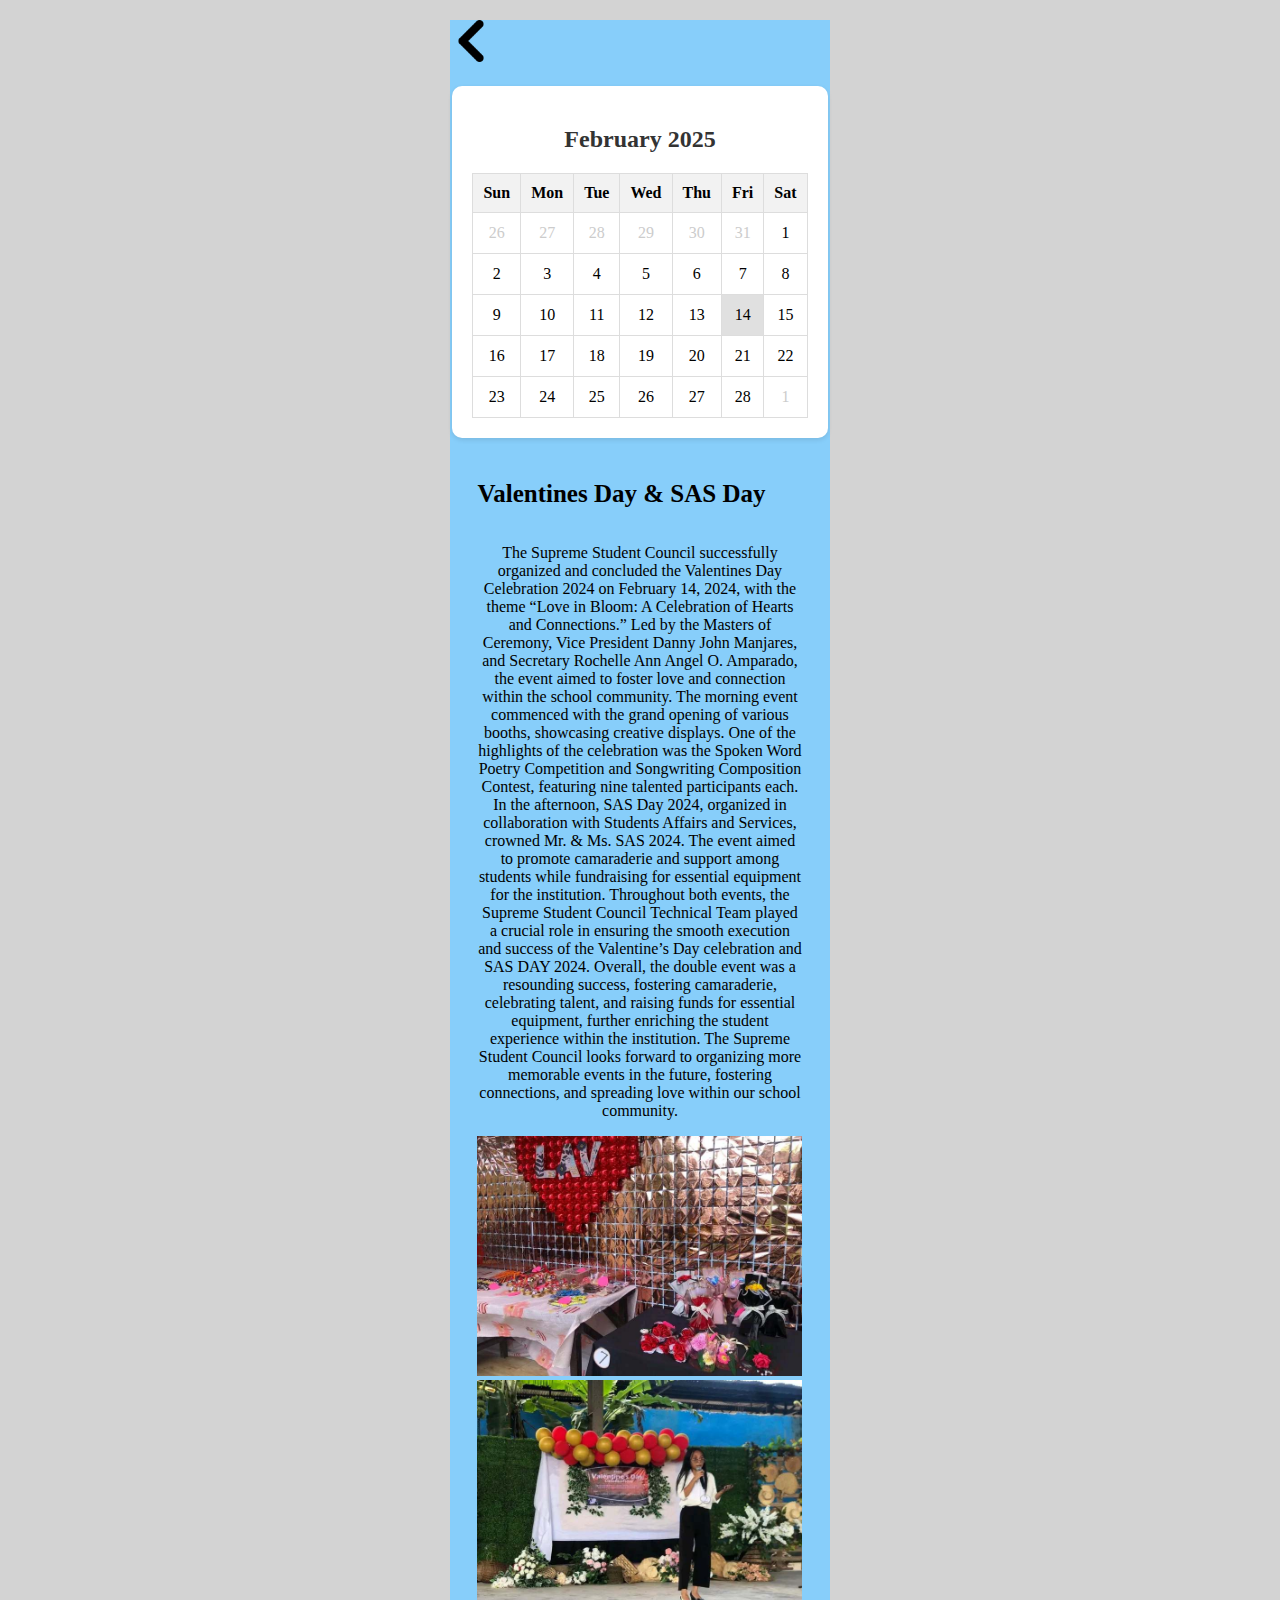
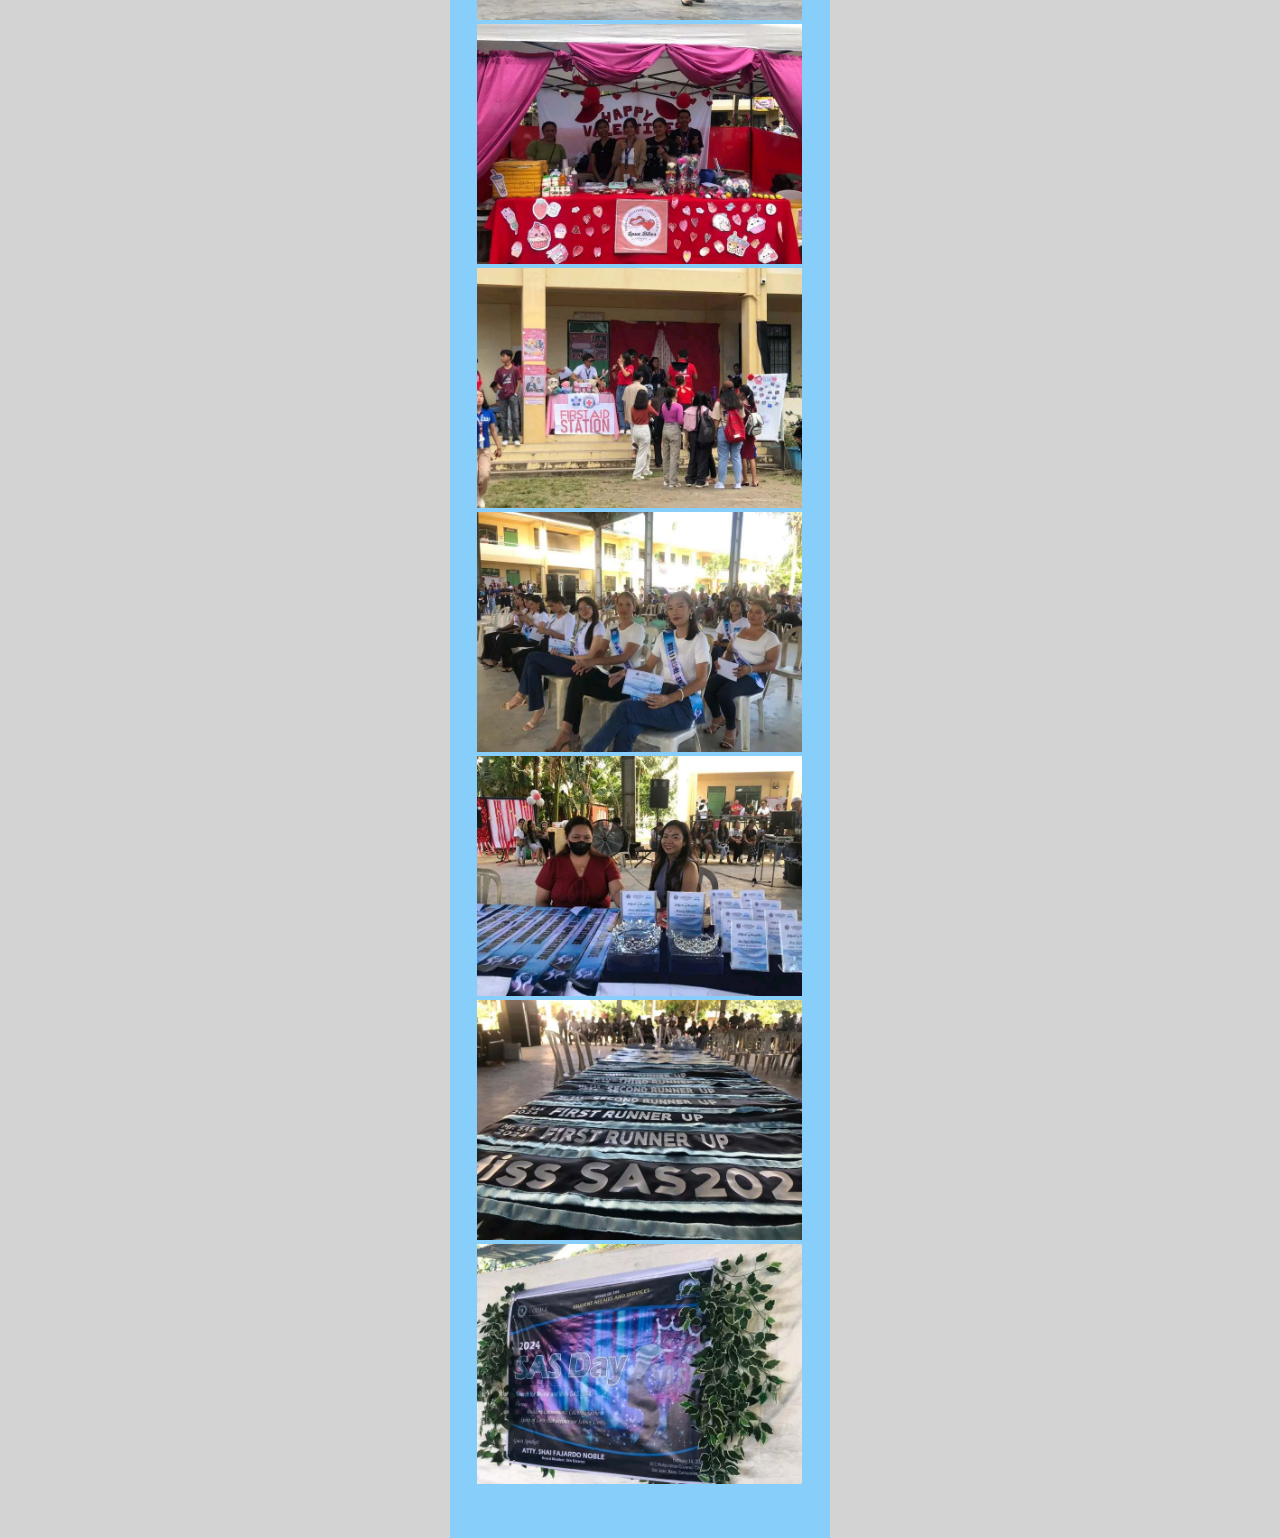
==== event1.html @ adcf335e "Add files via upload" ====
<!DOCTYPE html>
<html>

<head>
  <meta charset="UTF-8">
  <meta name="viewport" content="width=device-width, initial-scale=1">
  
  <link rel="stylesheet" href="design.css">
  
  <link rel="preconnect" href="https://fonts.googleapis.com">
<link rel="preconnect" href="https://fonts.gstatic.com" crossorigin>
<link href="https://fonts.googleapis.com/css2?family=Oswald:wght@200..700&family=Roboto:ital,wght@0,100;0,300;0,400;0,500;0,700;0,900;1,100;1,300;1,400;1,500;1,700;1,900&display=swap" rel="stylesheet">
  
  <title>Valentines Day & SAS Day</title>
</head>

<body style="
background-color: lightblue;
margin-top: 20px;
background: lightgrey;
justify-content: center;
align-items: center;
">
  <div style="
  background: lightskyblue;
  
  ">
 <header style="
 display: grid;
 grid-template-columns: 380px;
 justify-content: center;
 align-items: center;
 ">
  
<a onclick="window.location.href = 'index.html';"><img src="previous.png" alt="admin"style="width:42px;height:42px;"></a>
</header>



<main style="
display: grid;
justify-content: center;
align-items: center;
">
  

    <div class="calendar">
    <h2>February 2025</h2>

    <table>
      <thead>
        <tr>
          <th>Sun</th>
          <th>Mon</th>
          <th>Tue</th>
          <th>Wed</th>
          <th>Thu</th>
          <th>Fri</th>
          <th>Sat</th>
        </tr>
      </thead>
      <tbody>
        <tr>
          
          <td class="prev-month">26</td>
          <td class="prev-month">27</td>  
          <td class="prev-month">28</td>
          <td class="prev-month">29</td>
          <td class="prev-month">30</td>
          <td class="prev-month">31</td>
          <td>1</td>
        <tr>
          <td>2</td>
          <td>3</td>
          <td>4</td>
          <td>5</td>
          <td>6</td>
          <td>7</td>
          <td>8</td>
           <tr>
          <td>9</td>
          <td>10</td>
          <td>11</td>
          <td>12</td>
          <td>13</td>
          <td class="today">14</td>
          <td>15</td>
       <tr> 
          <td>16</td>
          <td>17</td>
          <td>18</td>
          <td>19</td>
          <td>20</td>
          <td>21</td>
          <td>22</td>
        <tr>
          <td>23</td>
          <td>24</td>
          <td>25</td>
          <td>26</td>
          <td>27</td>
          <td>28</td>
          <td class="next-month">1</td>
         
        </tr>
      </tbody>
    </table>
  </div>


  
<div style="
display: grid;
justify-content: center;
align-items: center;
width: 325px;
margin:25px 0px 0px 25px;
">
    
    <div>
  <h1 style="
    font-size: 25px;
    font-weight: bold;
    font-family: 'Times New Roman', Times, serif;
    margin-bottom: 20px;
   
    ">Valentines Day & SAS Day</h1>
    </div>
    
    <div>
  <p style="text-align: center;">The Supreme Student Council successfully organized and concluded the Valentines Day Celebration 2024 on February 14, 2024, with the theme “Love in Bloom: A Celebration of Hearts and Connections.” Led by the Masters of Ceremony, Vice President Danny John Manjares, and Secretary Rochelle Ann Angel O. Amparado, the event aimed to foster love and connection within the school community.

The morning event commenced with the grand opening of various booths, showcasing creative displays. One of the highlights of the celebration was the Spoken Word Poetry Competition and Songwriting Composition Contest, featuring nine talented participants each.

In the afternoon, SAS Day 2024, organized in collaboration with Students Affairs and Services, crowned Mr. & Ms. SAS 2024. The event aimed to promote camaraderie and support among students while fundraising for essential equipment for the institution.

Throughout both events, the Supreme Student Council Technical Team played a crucial role in ensuring the smooth execution and success of the Valentine’s Day celebration and SAS DAY 2024. Overall, the double event was a resounding success, fostering camaraderie, celebrating talent, and raising funds for essential equipment, further enriching the student experience within the institution.

The Supreme Student Council looks forward to organizing more memorable events in the future, fostering connections, and spreading love within our school community.</p>
  </div>
 
  
  
  <div>  <img src="VTD1.jpeg" alt="Valentines Day" style="
      width: 325px;
      height: 240px; "></div>
  
    <div>  <img src="VTD2.jpeg" alt="Valentines Day" style="
      width: 325px;
      height: 240px; "></div>
  
    <div> <img src="VTD3.jpeg" alt="Valentines Day" style="
      width: 325px;
      height: 240px; "></div>
    <div> <img src="VTD4.jpeg" alt="Valentines Day" style="
      width: 325px;
      height: 240px; "></div>
      
    <div> <img src="VTD5.jpeg" alt="Valentines Day" style="
      width: 325px;
      height: 240px; "></div>
  
    <div> <img src="VTD6.jpeg" alt="Valentines Day" style="
      width: 325px;
      height: 240px; "></div>
  
    <div> <img src="VTD7.jpeg" alt="Valentines Day" style="
      width: 325px;
      height: 240px; "></div>
      
     <div><img src="VTD8.jpeg" alt="Valentines Day" style="
      width: 325px;
      height: 240px; margin-bottom: 50px; "></div>
    </div> 
      

  
</main>

</div>

</body>
</html>
---- design.css ----
.event-title{
    font-size: 25px;
    font-weight: bold;
    font-family: "Times New Roman", Times, serif;
    margin-top: 50px;
    margin-bottom: 40px;
    padding: 0px;
    text-align: center;
  }
    
  .event1{
    margin-left: 35px;
    margin-right: 35px;
    margin-top: 5px;
    margin-bottom: 5px;
    padding-top: 8px;
    padding-bottom: 8px;
    padding-left: 65px;
    padding-right: 65px;
    background-color: royalblue;
    color: white;
    font-weight: bold;
    border: none;
    border-radius: 3px;
    text-align: center;
    cursor: pointer;
        
  }
   
  .feb{
    margin-left: 145px;
    margin-right: 145px;
    margin-top: 5px;
    margin-bottom: 5px;
    font-size: 12px;
    line-height: 15px;
  }
    
   .event2 {
    margin-left: 35px;
    margin-right: 35px;
    margin-top: 5px;
    margin-bottom: 5;
    padding-top: 8px;
    padding-bottom: 8px;
    padding-left: 71px;
    padding-right: 71px;
    background-color: rgb(0, 150, 150);
    color: white;
    font-weight: bold;
    border: none;
    border-radius: 3px; 
    text-align: center;
    cursor: pointer;
  }
   
   .jul{
    margin-left: 160px;
    margin-right: 160px;
    margin-top: 5px;
    margin-bottom: 5px;
    font-size: 12px;
    line-height: 15px;
  } 
   
   .event3 {
    margin-left: 35px;
    margin-right: 35px;
    margin-top: 5px;
    margin-bottom: 5px;
    padding-top: 8px;
    padding-bottom: 8px;
    padding-left: 113px;
    padding-right: 113px;
    background-color: royalblue;
    color: white;
    font-weight: bold;
    border: none;
    border-radius: 3px;
    cursor: pointer;
  } 
    
   .sep{
    margin-left: 140px;
    margin-right: 140px;
    margin-top: 5px;
    margin-bottom: 5px;
    font-size: 12px;
    line-height: 15px;
  } 
    
   .event4 {
    margin-left: 35px;
    margin-right: 35px;
    margin-top: 5px;
    margin-bottom: 5;
    padding-top: 8px;
    padding-bottom: 8px;
    padding-left: 101px;
    padding-right: 101px;
    background-color: rgb(0, 150, 150);
    color: white;
    font-weight: bold;
    border: none;
    border-radius: 3px; 
    text-align: center;
    cursor: pointer;
  }
    
   .oct{
    margin-left: 151px;
    margin-right: 151px;
    margin-top: 5px;
    margin-bottom: 5px;
    font-size: 12px;
    line-height: 15px;
  }   
  
    
   .event5{
    margin-left: 35px;
    margin-right: 35px;
    margin-top: 5px;
    margin-bottom: 5px;
    padding-top: 8px;
    padding-bottom: 8px;
    padding-left: 52px;
    padding-right: 52px;
    background-color: royalblue;
    color: white;
    font-weight: bold;
    border: none;
    border-radius: 3px;
    text-align: center;
    cursor: pointer;
  }
  
   .octo{
    margin-left: 148px;
    margin-right: 148px;
    margin-top: 5px;
    margin-bottom: 5px;
    font-size: 12px;
    line-height: 15px;
  }   
  
  .event6 {
    margin-left: 35px;
    margin-right: 35px;
    margin-top: 25px;
    margin-bottom: 5;
    padding-top: 8px;
    padding-bottom: 8px;
    padding-left: 64px;
    padding-right: 64px;
    background-color: rgb(0, 150, 150);
    color: white;
    font-weight: bold;
    border: none;
    border-radius: 3px; 
    text-align: center;
    cursor: pointer;
  }
  
  .event7{
    margin-left: 35px;
    margin-right: 35px;
    margin-top: 2px;
    margin-bottom: 2px;
    padding-top: 8px;
    padding-bottom: 8px;
    padding-left: 76px;
    padding-right: 76px;
    background-color: royalblue;
    color: white;
    font-weight: bold;
    border: none;
    border-radius: 3px;
    text-align: center;
    cursor: pointer;
  }
  
  .event8 {
    margin-left: 35px;
    margin-right: 35px;
    margin-top: 2px;
    margin-bottom: 5px;
    padding-top: 8px;
    padding-bottom: 8px;
    padding-left: 90px;
    padding-right: 90px;
    background-color: rgb(0, 150, 150);
    color: white;
    font-weight: bold;
    border: none;
    border-radius: 3px; 
    text-align: center;
    cursor: pointer;
  }
  
    .calendar {
      display: grid;
      background-color: #fff;
      border-radius: 10px;
      padding: 20px;
      box-shadow: 0 2px 5px rgba(0, 0, 0, 0.1);
      text-align: center;
      justify-content: center;
      align-items: center;
      margin-top: 20px;
    }

    .calendar h2 {
      margin-bottom: 20px;
      color: #333;
    }

    .calendar table {
      border-collapse: collapse;
      table-layout: fixed; /* Ensure even cell distribution */
    }

    .calendar th, .calendar td {
      text-align: center;
      padding: 10px;
      border: 1px solid #ddd;
    }

    .calendar th {
      background-color: #f2f2f2;
      font-weight: bold;
    }

    .calendar td {
      height: 20px;
    }

    .calendar td.today {
      background-color: #e0e0e0;
    }

    .calendar .prev-month, .calendar .next-month {
      color: #ccc;
    }
 
   body {
      display: grid;
      justify-content: center;
      align-items: center;
      min-height: 100vh;
      margin: 0;
    }
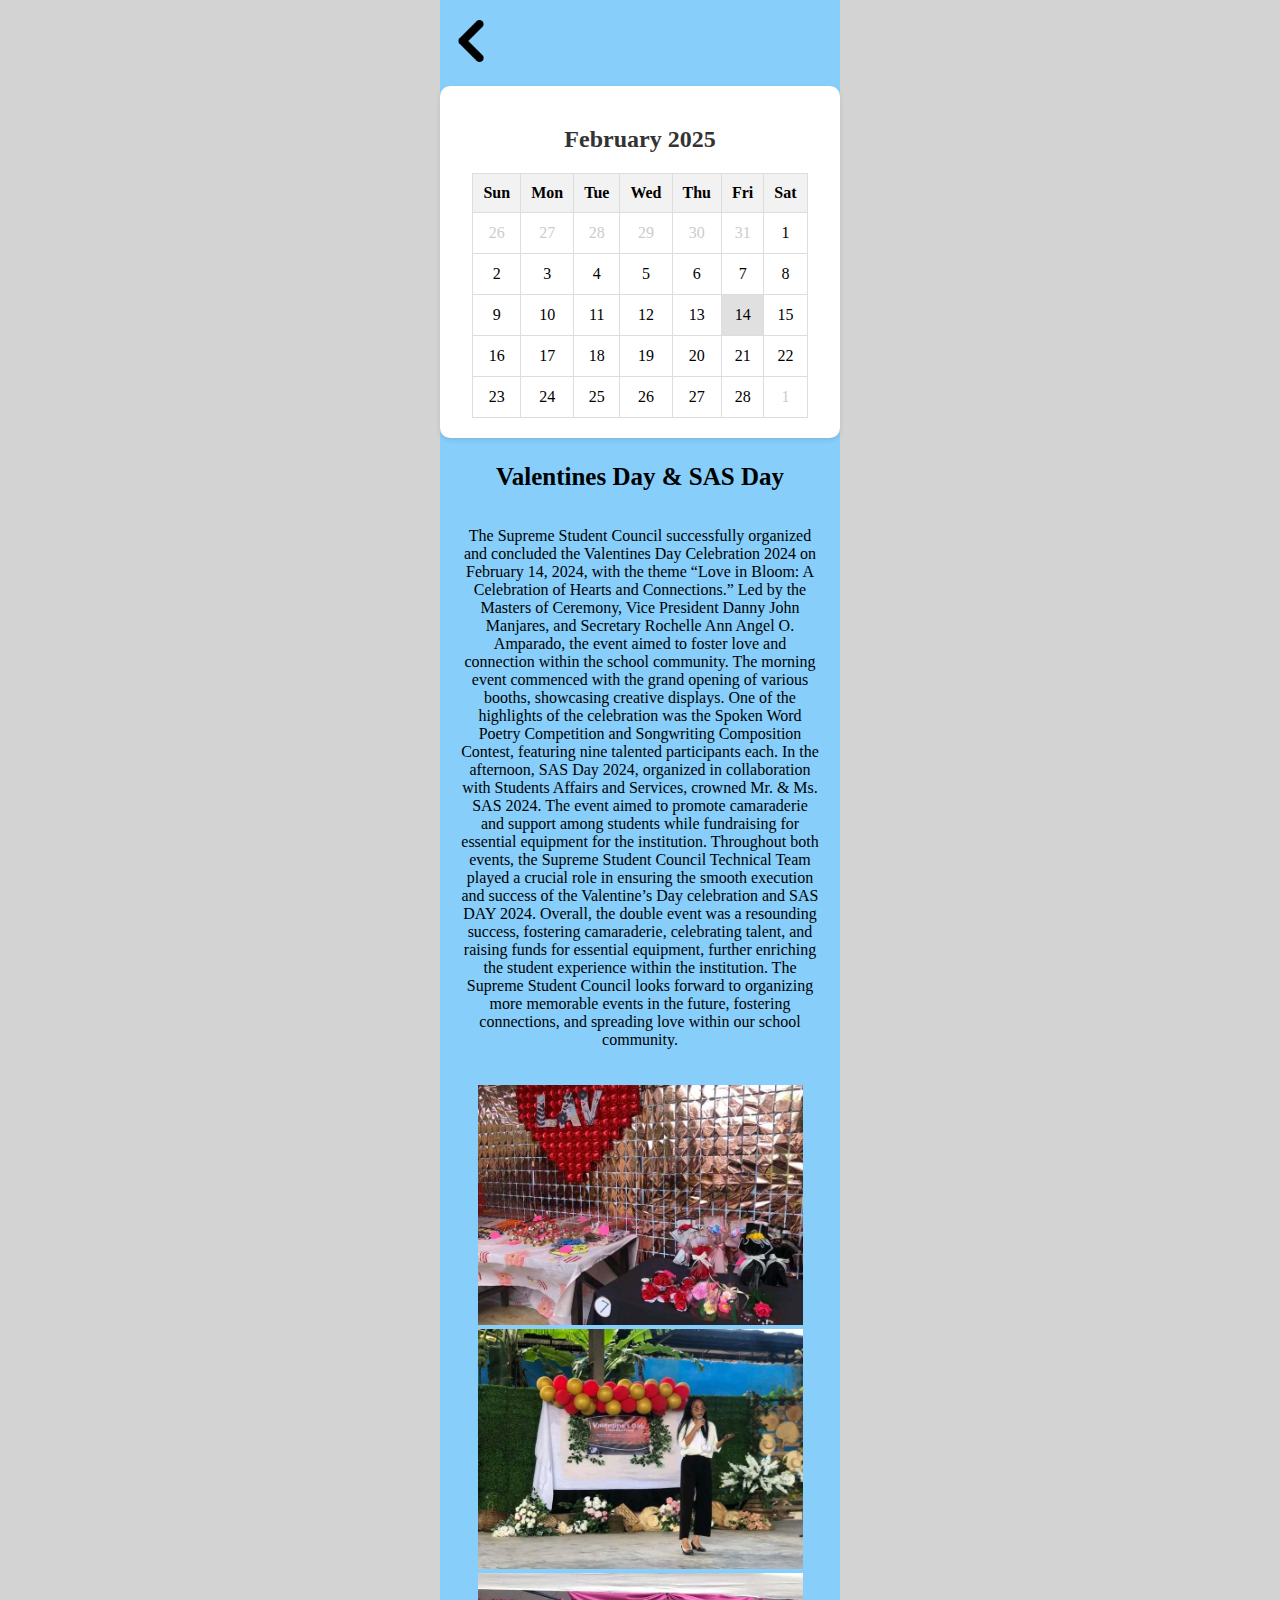
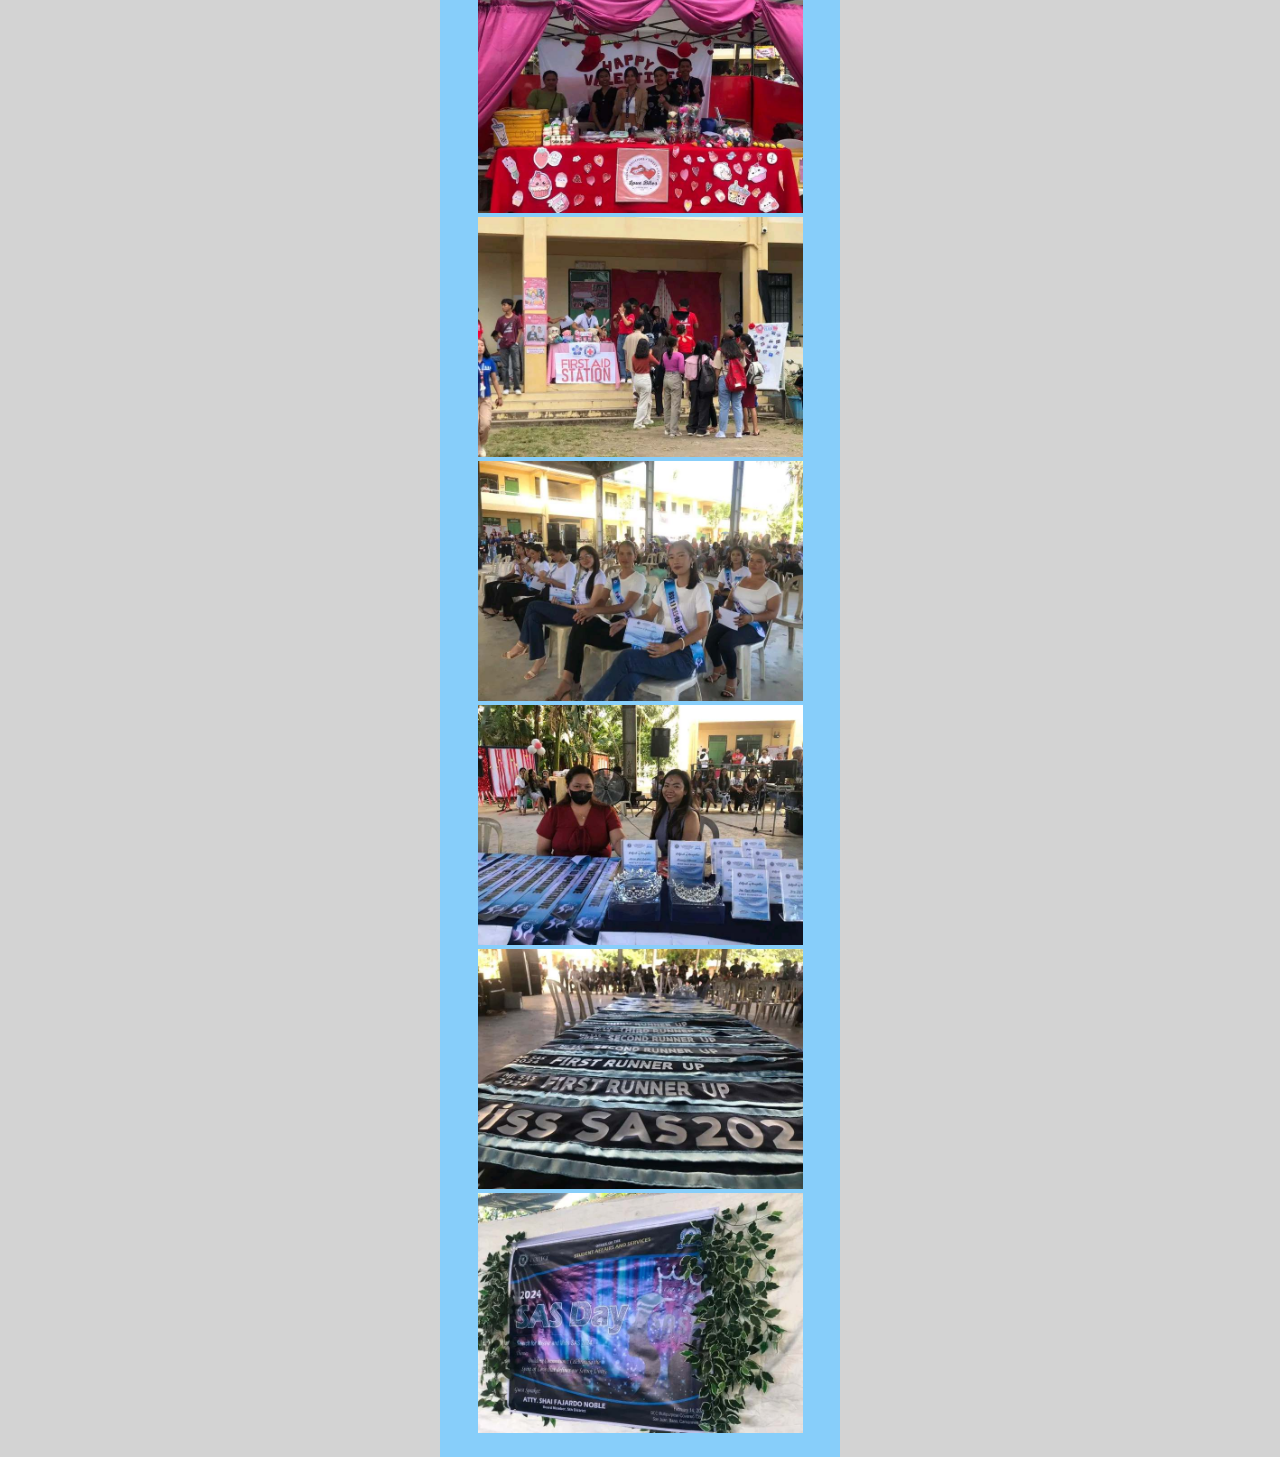
==== commit c696f0e4: "Update event1.html" ====
--- a/event1.html
+++ b/event1.html
@@ -15,14 +15,14 @@
 </head>
 
 <body style="
-background-color: lightblue;
-margin-top: 20px;
-background: lightgrey;
-justify-content: center;
-align-items: center;
+background-color: lightgrey;
+margin: 0px;
+
 ">
+  
   <div style="
   background: lightskyblue;
+  padding: 20px 0px 20px 0px;
   
   ">
  <header style="
@@ -38,7 +38,6 @@
 
 
 <main style="
-display: grid;
 justify-content: center;
 align-items: center;
 ">
@@ -110,11 +109,12 @@
 
   
 <div style="
-display: grid;
+display: flex;
+flex-direction: column;
 justify-content: center;
 align-items: center;
-width: 325px;
-margin:25px 0px 0px 25px;
+width: 400px;
+
 ">
     
     <div>
@@ -122,13 +122,13 @@
     font-size: 25px;
     font-weight: bold;
     font-family: 'Times New Roman', Times, serif;
-    margin-bottom: 20px;
+    margin: 25px 20px 0px 20px;
    
     ">Valentines Day & SAS Day</h1>
     </div>
     
-    <div>
-  <p style="text-align: center;">The Supreme Student Council successfully organized and concluded the Valentines Day Celebration 2024 on February 14, 2024, with the theme “Love in Bloom: A Celebration of Hearts and Connections.” Led by the Masters of Ceremony, Vice President Danny John Manjares, and Secretary Rochelle Ann Angel O. Amparado, the event aimed to foster love and connection within the school community.
+    <div style="text-align: center; margin: 20px;">
+  <p>The Supreme Student Council successfully organized and concluded the Valentines Day Celebration 2024 on February 14, 2024, with the theme “Love in Bloom: A Celebration of Hearts and Connections.” Led by the Masters of Ceremony, Vice President Danny John Manjares, and Secretary Rochelle Ann Angel O. Amparado, the event aimed to foster love and connection within the school community.
 
 The morning event commenced with the grand opening of various booths, showcasing creative displays. One of the highlights of the celebration was the Spoken Word Poetry Competition and Songwriting Composition Contest, featuring nine talented participants each.
 
@@ -140,7 +140,9 @@
   </div>
  
   
-  
+
+    
+    
   <div>  <img src="VTD1.jpeg" alt="Valentines Day" style="
       width: 325px;
       height: 240px; "></div>
@@ -170,9 +172,9 @@
       
      <div><img src="VTD8.jpeg" alt="Valentines Day" style="
       width: 325px;
-      height: 240px; margin-bottom: 50px; "></div>
+      height: 240px; "></div>
     </div> 
-      
+    </div>  
 
   
 </main>
@@ -180,4 +182,4 @@
 </div>
 
 </body>
-</html>+</html>
--- a/design.css
+++ b/design.css
@@ -2,8 +2,8 @@
     font-size: 25px;
     font-weight: bold;
     font-family: "Times New Roman", Times, serif;
-    margin-top: 50px;
-    margin-bottom: 40px;
+    margin-top: 25px;
+    margin-bottom: 25px;
     padding: 0px;
     text-align: center;
   }
@@ -148,7 +148,7 @@
     margin-left: 35px;
     margin-right: 35px;
     margin-top: 25px;
-    margin-bottom: 5;
+    margin-bottom: 3px;
     padding-top: 8px;
     padding-bottom: 8px;
     padding-left: 64px;
@@ -165,8 +165,8 @@
   .event7{
     margin-left: 35px;
     margin-right: 35px;
-    margin-top: 2px;
-    margin-bottom: 2px;
+    margin-top: 5px;
+    margin-bottom: 3px;
     padding-top: 8px;
     padding-bottom: 8px;
     padding-left: 76px;
@@ -181,14 +181,8 @@
   }
   
   .event8 {
-    margin-left: 35px;
-    margin-right: 35px;
-    margin-top: 2px;
-    margin-bottom: 5px;
-    padding-top: 8px;
-    padding-bottom: 8px;
-    padding-left: 90px;
-    padding-right: 90px;
+    margin: 5px 35px 5px 35px;
+    padding: 8px 90px 8px 90px;
     background-color: rgb(0, 150, 150);
     color: white;
     font-weight: bold;
@@ -243,13 +237,18 @@
       color: #ccc;
     }
  
-   body {
-      display: grid;
+   body{
+    display: flex;
       justify-content: center;
       align-items: center;
       min-height: 100vh;
-      margin: 0;
-    } 
-    
- 
-    +      width: 100%; 
+     
+   }
+    
+  .event1:hover, .event2:hover, .event3:hover, .event4:hover,.event5:hover,.event6:hover, .event7:hover, .event8:hover {
+    
+    opacity: 0.7;
+  }
+    
+  
